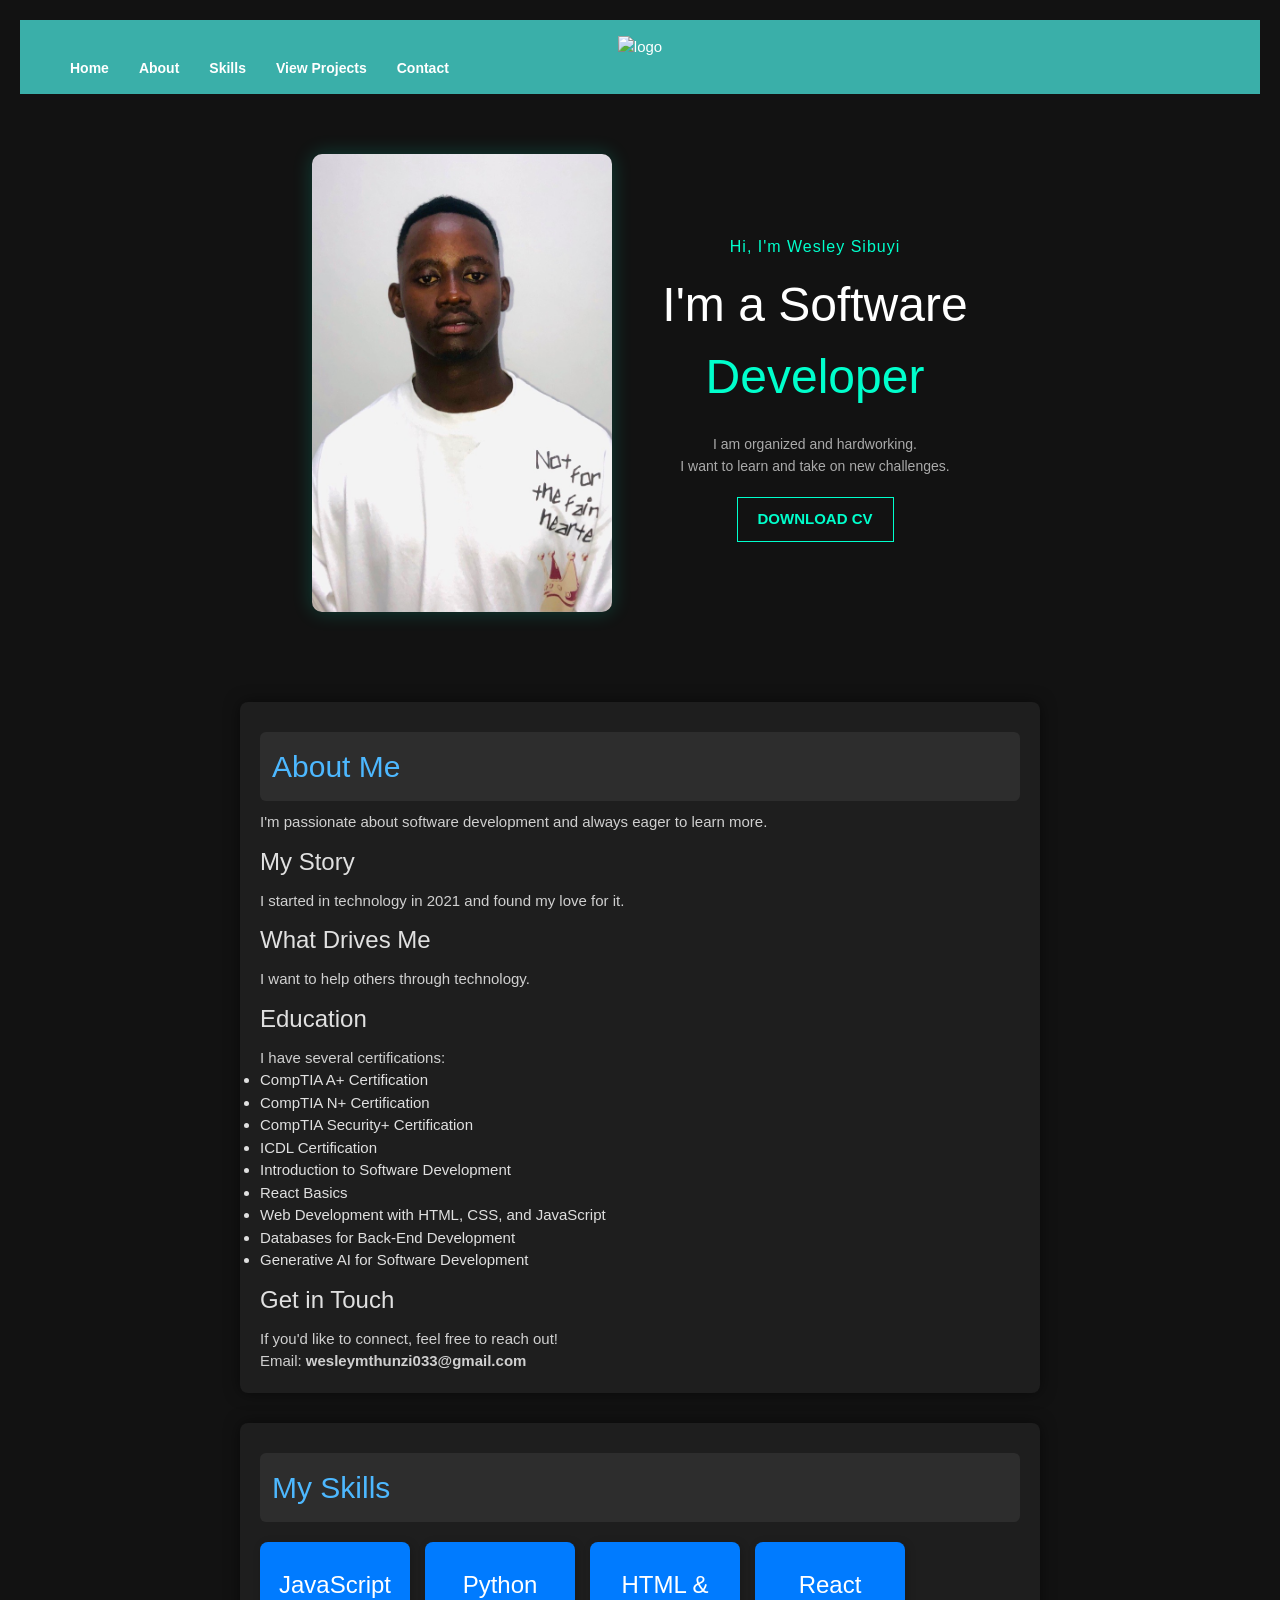
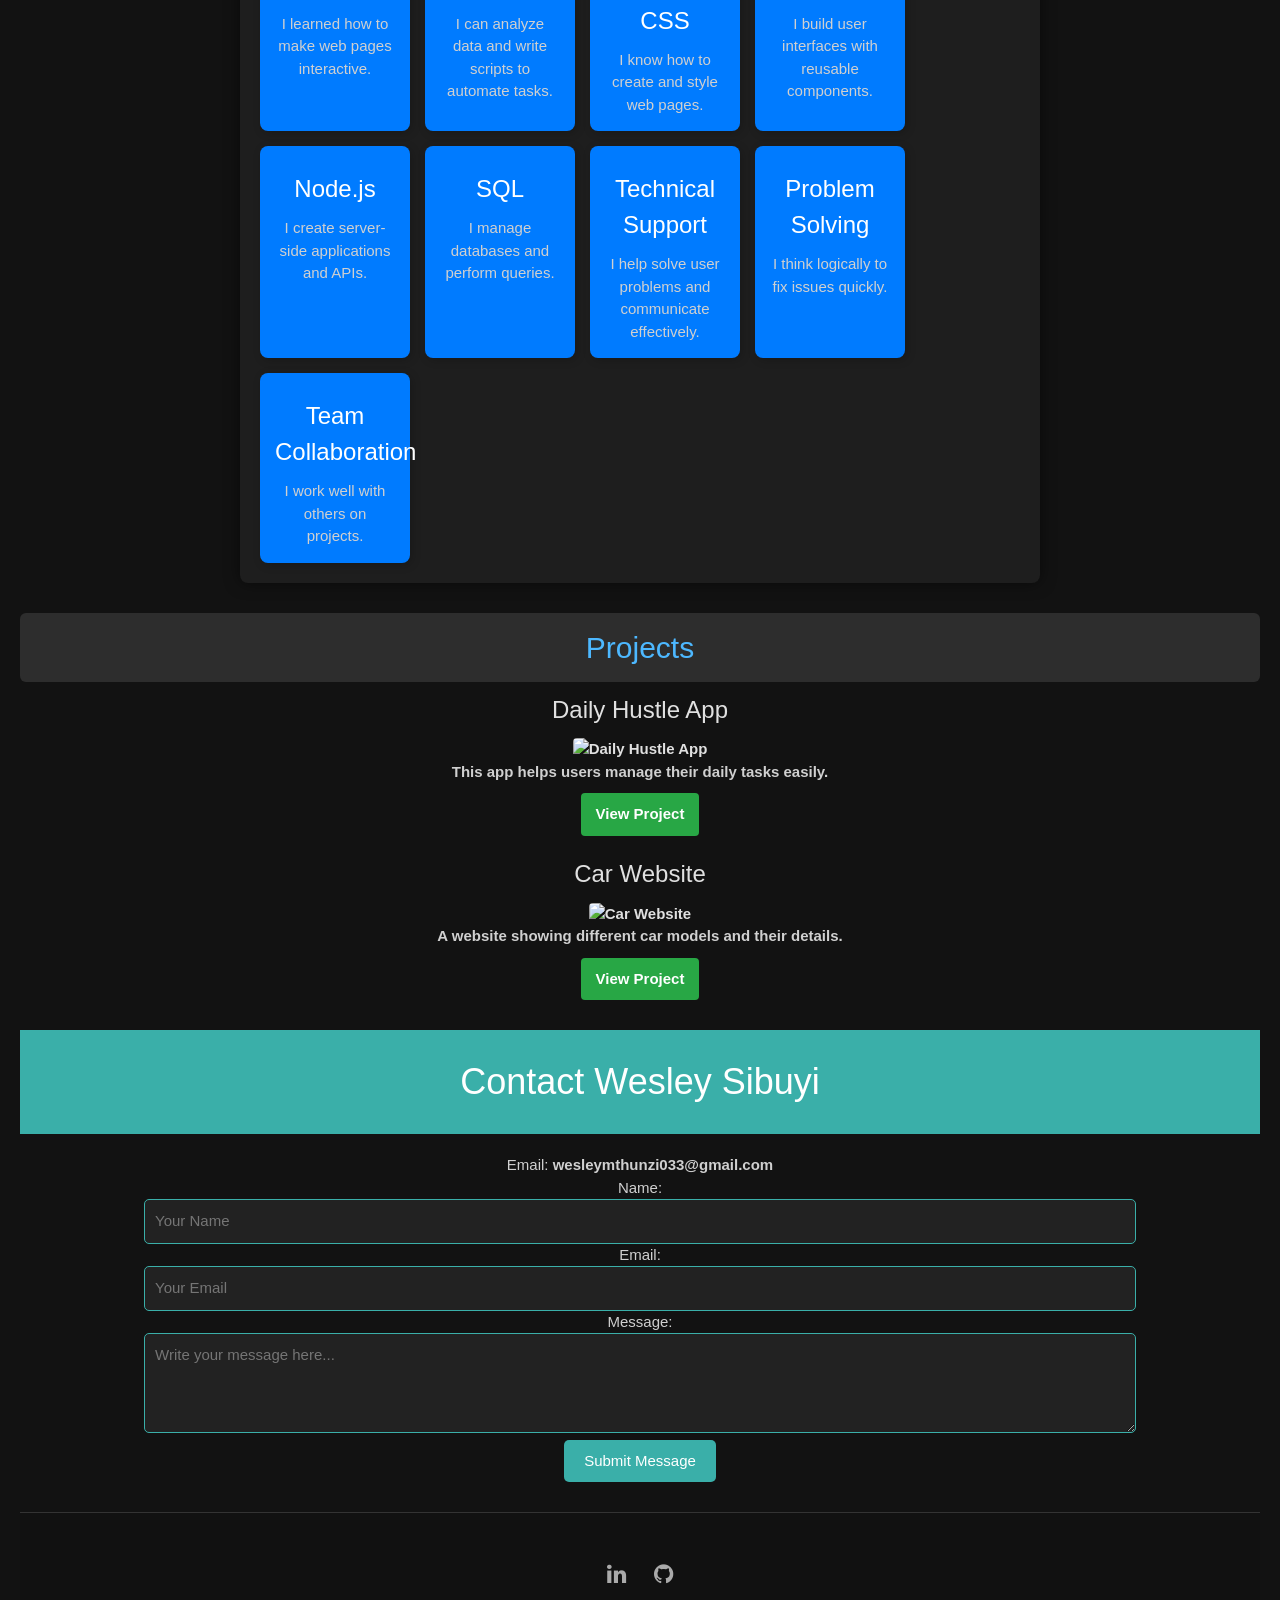
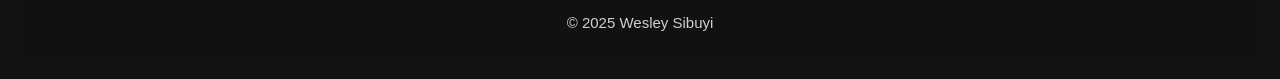
==== index.html @ 99a65510 "Add files via upload" ====
<!DOCTYPE html>
<html lang="en">
<head>
    <meta charset="UTF-8" />
    <meta name="viewport" content="width=device-width, initial-scale=1.0" />
    <title>Wesley Sibuyi - Portfolio</title>
    <link href="https://fonts.googleapis.com/css2?family=Roboto:wght@400;700&display=swap" rel="stylesheet">
    <link rel="stylesheet" href="styles.css"> <!-- Link to your external CSS file -->
    <link rel="stylesheet" href="https://www.w3schools.com/w3css/4/w3.css">
    <link rel="stylesheet" href="https://cdnjs.cloudflare.com/ajax/libs/font-awesome/4.7.0/css/font-awesome.min.css">
</head>
<body>
    <header>
        <img src="https://th.bing.com/th/id/OIP.C45sWajRyxDcqTxvgTxFawHaDx?w=343&h=178&c=7&r=0&o=7&cb=iwp1&pid=1.7&rm=3" alt="logo" class="logo" />
        <nav>
            <ul>
                <li><a href="#home">Home</a></li>
                <li><a href="#about">About</a></li>
                <li><a href="#skills">Skills</a></li>
                <li><a href="#projects">View Projects</a></li>
                <li><a href="#contact">Contact</a></li>
            </ul>
        </nav>
    </header>

    <section id="home" class="hero">
        <img src="wes.jpg" alt="Wesley Sibuyi" />
        <div class="hero-text">
            <h4>Hi, I'm Wesley Sibuyi</h4>
            <h1>I'm a Software<br><span>Developer</span></h1>
            <p>I am organized and hardworking.<br>I want to learn and take on new challenges.</p>
            <a href="Cv.pdf" class="download-btn">DOWNLOAD CV</a>
        </div>
    </section>

    <section id="about">
        <div class="container">
            <h2>About Me</h2>
            <p>I'm passionate about software development and always eager to learn more.</p>

            <h3>My Story</h3>
            <p>I started in technology in 2021 and found my love for it.</p>

            <h3>What Drives Me</h3>
            <p>I want to help others through technology.</p>

            <h3>Education</h3>
            <p>I have several certifications:</p>
            <ul>
                <li>CompTIA A+ Certification</li>
                <li>CompTIA N+ Certification</li>
                <li>CompTIA Security+ Certification</li>
                <li>ICDL Certification</li>
                <li>Introduction to Software Development</li>
                <li>React Basics</li>
                <li>Web Development with HTML, CSS, and JavaScript</li>
                <li>Databases for Back-End Development</li>
                <li>Generative AI for Software Development</li>
            </ul>

            <h3>Get in Touch</h3>
            <p>If you'd like to connect, feel free to reach out!</p>
            <p>Email: <a href="mailto:wesleymthunzi033@gmail.com">wesleymthunzi033@gmail.com</a></p>
        </div>
    </section>

    <section id="skills">
        <div class="container">
            <h2>My Skills</h2>
            <div class="skills-container">
                <div class="skill-box">
                    <h3>JavaScript</h3>
                    <p>I learned how to make web pages interactive.</p>
                </div>
                <div class="skill-box">
                    <h3>Python</h3>
                    <p>I can analyze data and write scripts to automate tasks.</p>
                </div>
                <div class="skill-box">
                    <h3>HTML & CSS</h3>
                    <p>I know how to create and style web pages.</p>
                </div>
                <div class="skill-box">
                    <h3>React</h3>
                    <p>I build user interfaces with reusable components.</p>
                </div>
                <div class="skill-box">
                    <h3>Node.js</h3>
                    <p>I create server-side applications and APIs.</p>
                </div>
                <div class="skill-box">
                    <h3>SQL</h3>
                    <p>I manage databases and perform queries.</p>
                </div>
                <div class="skill-box">
                    <h3>Technical Support</h3>
                    <p>I help solve user problems and communicate effectively.</p>
                </div>
                <div class="skill-box">
                    <h3>Problem Solving</h3>
                    <p>I think logically to fix issues quickly.</p>
                </div>
                <div class="skill-box">
                    <h3>Team Collaboration</h3>
                    <p>I work well with others on projects.</p>
                </div>
            </div>
        </div>
    </section>

    <section id="projects">
        <h2>Projects</h2>
        <div class="project">
            <a href="https://kgotlelelo15.github.io/DailyHustle/" target="_blank">
                <h3>Daily Hustle App</h3>
                <img src="https://th.bing.com/th/id/OIP._GB5ifV3t-MkgOG2MNKMRQAAAA?w=115&h=197&c=7&r=0&o=7&cb=iwp1&pid=1.7&rm=3" alt="Daily Hustle App" class="project-image" />
                <p>This app helps users manage their daily tasks easily.</p>
                <button class="view-project-btn">View Project</button>
            </a>
        </div>
        <div class="project">
            <a href="https://puleng064.github.io/ecommerce-site/" target="_blank">
                <h3>Car Website</h3>
                <img src="https://th.bing.com/th/id/OIP.34-hX2RkhgyU5Byqhzi6BgHaEn?w=254&h=180&c=7&r=0&o=7&cb=iwp1&pid=1.7&rm=3g" alt="Car Website" class="project-image" />
                <p>A website showing different car models and their details.</p>
                <button class="view-project-btn">View Project</button>
            </a>
        </div>
    </section>

    <section id="contact">
        <header>
            <h1>Contact Wesley Sibuyi</h1>
        </header>
        <div class="contact-info">
            <p>Email: <a href="mailto:wesleymthunzi033@gmail.com">wesleymthunzi033@gmail.com</a></p>
            
            <p>Name:</p>
            <input type="text" id="name" placeholder="Your Name">
            
            <p>Email:</p>
            <input type="email" id="email" placeholder="Your Email">
            
            <p>Message:</p>
            <textarea id="message" placeholder="Write your message here..."></textarea>
            <br>
            <button onclick="submitMessage()">Submit Message</button>
        </div>
    </section>

    <footer>
        <div class="social-media">
            <a href="https://www.linkedin.com/in/wesley-sibuyi-720387250/" target="_blank"><i class="fa fa-linkedin"></i></a>
            <a href="https://github.com/Bambata12/wesley" target="_blank"><i class="fa fa-github"></i></a>
        </div>
        <p>&copy; 2025 Wesley Sibuyi</p>
    </footer>

    <script>
        function submitMessage() {
            const name = document.getElementById('name').value;
            const email = document.getElementById('email').value;
            const message = document.getElementById('message').value;

            if (name && email && message) {
                alert(`Thank you, ${name}! Your message has been sent.\n\nYour message:\n${message}`);
                // Clear the input fields
                document.getElementById('name').value = '';
                document.getElementById('email').value = '';
                document.getElementById('message').value = '';
            } else {
                alert('Please fill in all fields before submitting.');
            }
        }
    </script>
</body>
</html>
---- styles.css ----
/* Global Styles */
* {
    margin: 0;
    padding: 0;
    box-sizing: border-box;
}

body {
    font-family: 'Segoe UI', Tahoma, Geneva, Verdana, sans-serif;
    background-color: #000; /* Set background to black */
    color: white; /* Ensure text is visible on black background */
    margin: 0;
    padding: 20px;
    text-align: center;
}

header {
    background: #3AAFA9;
    color: white; /* Set header text to white */
    display: flex;
    justify-content: space-between;
    align-items: center;
    padding: 1rem 50px;
}

.logo {
    width: 40px;
    height: 40px;
}

nav ul {
    display: flex;
    list-style: none;
    padding: 0;
    gap: 30px;
}

nav ul li {
    cursor: pointer;
    font-size: 14px;
    transition: color 0.3s;
}

nav ul li:hover {
    color: #00ffcc;
}

nav a {
    color: white;
    text-decoration: none;
}

h1 {
    color: white; /* Set h1 text to white */
}

h2 {
    cursor: pointer; /* Change cursor to pointer for clickable headings */
    color: #3AAFA9; /* Color for headings */
    margin-top: 20px;
}

/* Hero Section */
.hero {
    display: flex;
    justify-content: center;
    align-items: center;
    padding: 60px 50px;
    flex-wrap: wrap;
    gap: 50px;
}

.hero img {
    width: 300px;
    height: auto;
    border-radius: 10px;
    box-shadow: 0 0 20px rgba(0, 255, 204, 0.2);
}

.hero-text {
    max-width: 500px;
    text-align: center;
}

.hero-text h4 {
    color: #00ffcc;
    font-size: 16px;
    margin-bottom: 10px;
    letter-spacing: 1px;
}

.hero-text h1 {
    font-size: 48px;
    font-weight: 300;
    margin-bottom: 10px;
}

.hero-text h1 span {
    display: block;
    color: #00ffcc;
}

.hero-text p {
    margin: 20px 0;
    font-size: 14px;
    line-height: 1.6;
    color: #aaa;
}

.download-btn {
    display: inline-block;
    padding: 10px 20px;
    color: #00ffcc;
    border: 1px solid #00ffcc;
    text-decoration: none;
    font-weight: bold;
    transition: background-color 0.3s, color 0.3s;
}

.download-btn:hover {
    background-color: #00ffcc;
    color: #111;
}

.container {
    padding: 20px;
    text-align: justify;
}

.content {
    display: none; /* Initially hide content */
    padding: 10px;
    background-color: #3AAFA9;
    border-radius: 5px;
    margin-top: 10px;
}

footer {
    text-align: center;
    margin-top: 20px;
    color: #fff; /* Ensure footer text is visible */
}

.social-media {
    margin: 20px 0;
}

.social-media a {
    color: white;
    font-size: 50px; /* Increase icon size */
    margin: 0 15px;
    transition: transform 0.3s, color 0.3s;
}

.social-media a:hover {
    transform: scale(1.5); /* Scale effect on hover */
    color: #00ffcc; /* Change color on hover */
}

/* Contact Section */
.contact-info {
    margin-top: 20px;
}

input,
textarea {
    width: 80%;
    margin-top: 10px;
    padding: 10px;
    border-radius: 5px;
    border: 1px solid #3AAFA9;
    background-color: #222;
    color: white;
}

textarea {
    height: 100px;
}

button {
    background-color: #3AAFA9;
    border: none;
    color: white;
    padding: 10px 20px;
    border-radius: 5px;
    cursor: pointer;
    margin-top: 10px;
}

button:hover {
    background-color: #2a8c8a; /* Darker shade on hover */
}

/* About Section */
body {
    line-height: 1.6;
    background-color: #121212;
    color: #e0e0e0;
}

.container {
    max-width: 800px;
    margin: 20px auto;
    padding: 20px;
    background: #1e1e1e;
    box-shadow: 0 0 15px rgba(0, 0, 0, 0.5);
    border-radius: 8px;
}

section {
    margin-bottom: 30px;
}

h2 {
    color: #4db8ff;
    padding: 12px;
    background-color: #2d2d2d;
    border-radius: 6px;
    margin: 15px 0 0 0;
}

h2:hover {
    background-color: #3d3d3d;
    color: #7ac8ff;
}

.content {
    padding: 15px;
    background-color: #252525;
    border-left: 3px solid #4db8ff;
    margin-bottom: 20px;
    border-radius: 0 0 4px 4px;
}

.certification-box {
    background-color: #333333;
    padding: 12px;
    margin: 8px 0;
    border-radius: 4px;
    font-size: 0.9em;
    border-left: 2px solid #4db8ff;
}

a {
    text-decoration: none;
    color: #4db8ff;
    font-weight: bold;
    transition: color 0.2s;
}

a:hover {
    color: #7ac8ff;
    text-decoration: underline;
}

footer {
    text-align: center;
    padding: 25px;
    background-color: #111111;
    color: #aaaaaa;
    margin-top: 30px;
    border-top: 1px solid #333;
}

.social-media a {
    color: #aaaaaa;
    margin: 0 12px;
    font-size: 1.5em;
    transition: color 0.3s;
}

.social-media a:hover {
    color: #4db8ff;
}

p {
    color: #d0d0d0;
}

/* Skills Section */
.skills-container {
    display: flex;
    flex-wrap: wrap;
    gap: 15px; /* Increased space between boxes */
    margin-top: 20px;
}

.skill-box {
    background-color: #007bff; /* Blue background */
    color: white; /* White text */
    border-radius: 8px;
    padding: 15px;
    width: 150px; /* Adjust width as needed */
    text-align: center;
    box-shadow: 2px 2px 10px rgba(0, 0, 0, 0.2);
    transition: transform 0.2s; /* Smooth scaling */
}

.skill-box:hover {
    transform: scale(1.05); /* Scale up on hover */
}

.project {
    margin-bottom: 20px;
}

.project a {
    text-decoration: none;
    color: inherit; /* Inherit color from parent */
}

.project-image {
    width: auto; /* Maintain original width */
    height: 100px; /* Set a fixed height */
    max-width: 100%; /* Responsive scaling */
    border-radius: 4px;
}

.view-project-btn {
    display: inline-block;
    margin-top: 10px;
    padding: 10px 15px;
    background-color: #28a745; /* Green background */
    color: white;
    border: none;
    border-radius: 4px;
    text-decoration: none;
    text-align: center;
    transition: background-color 0.3s;
}

.view-project-btn:hover {
    background-color: #218838; /* Darker green on hover */
}
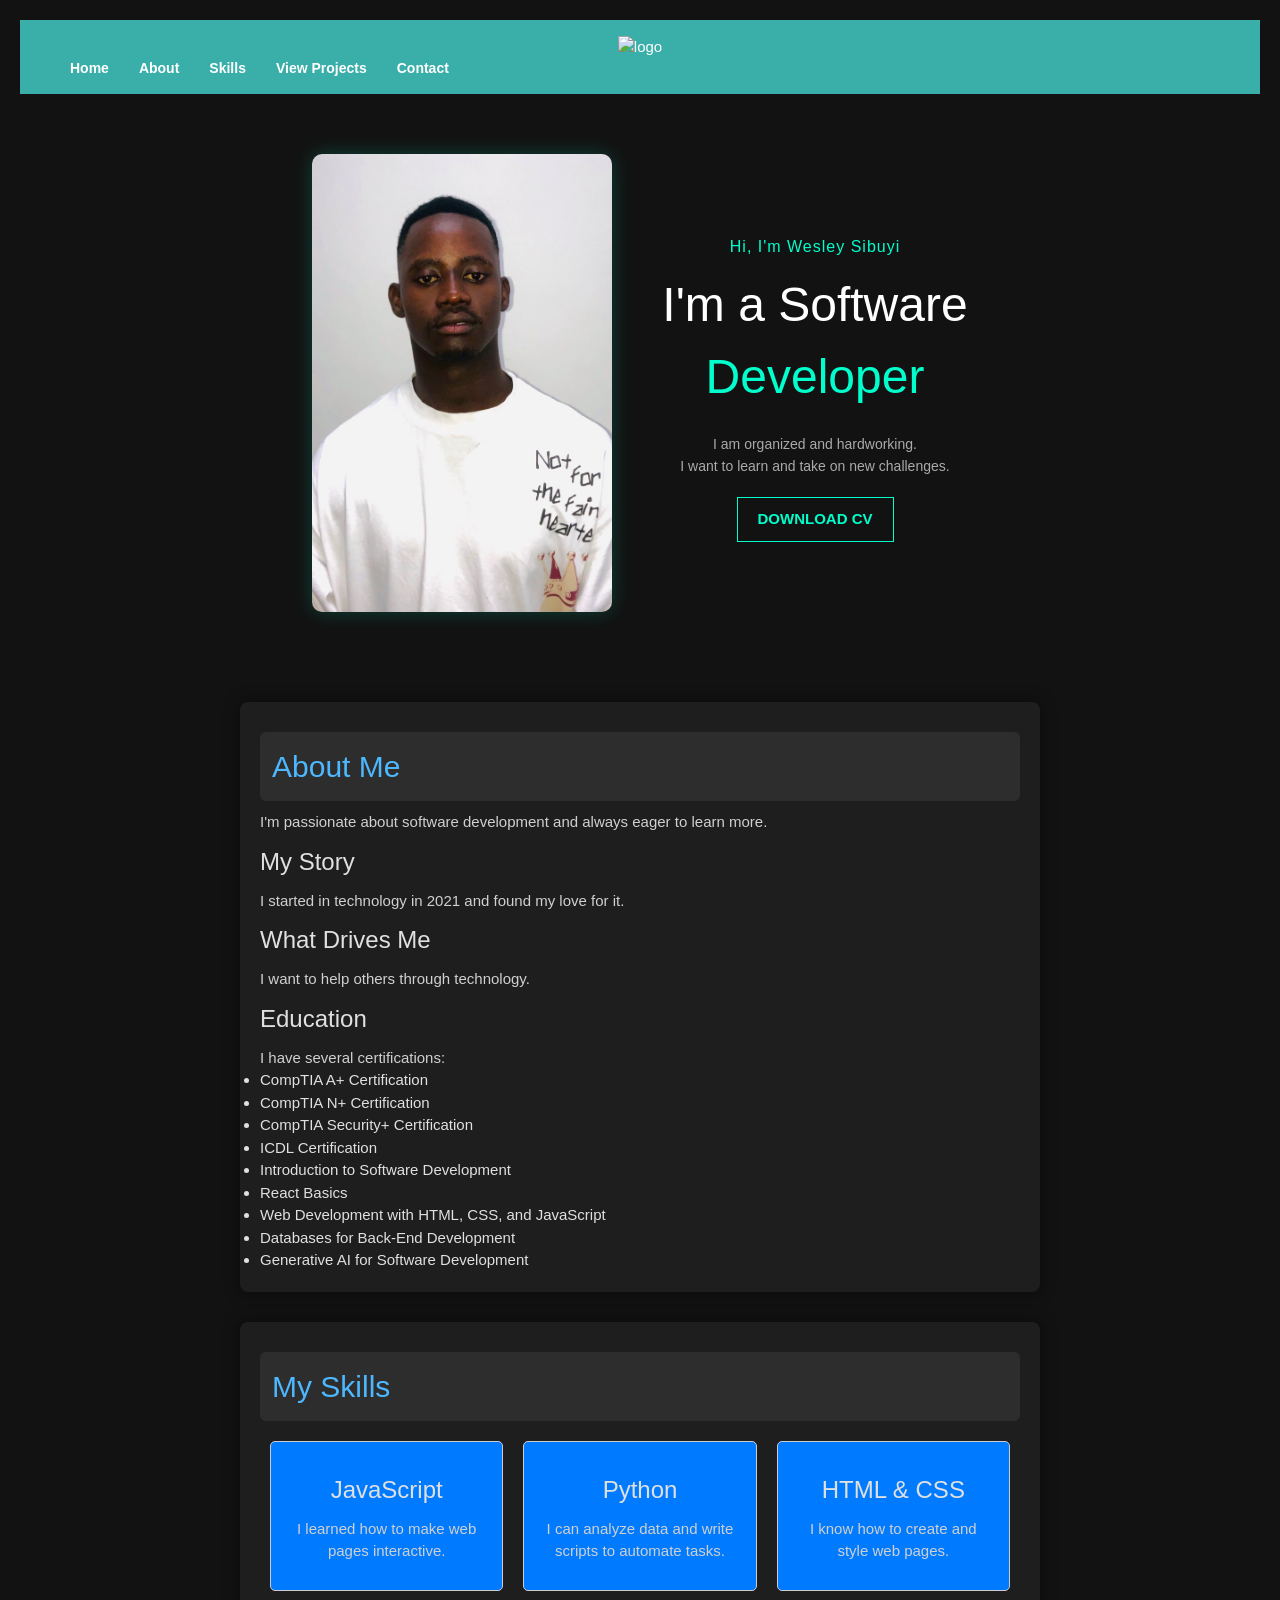
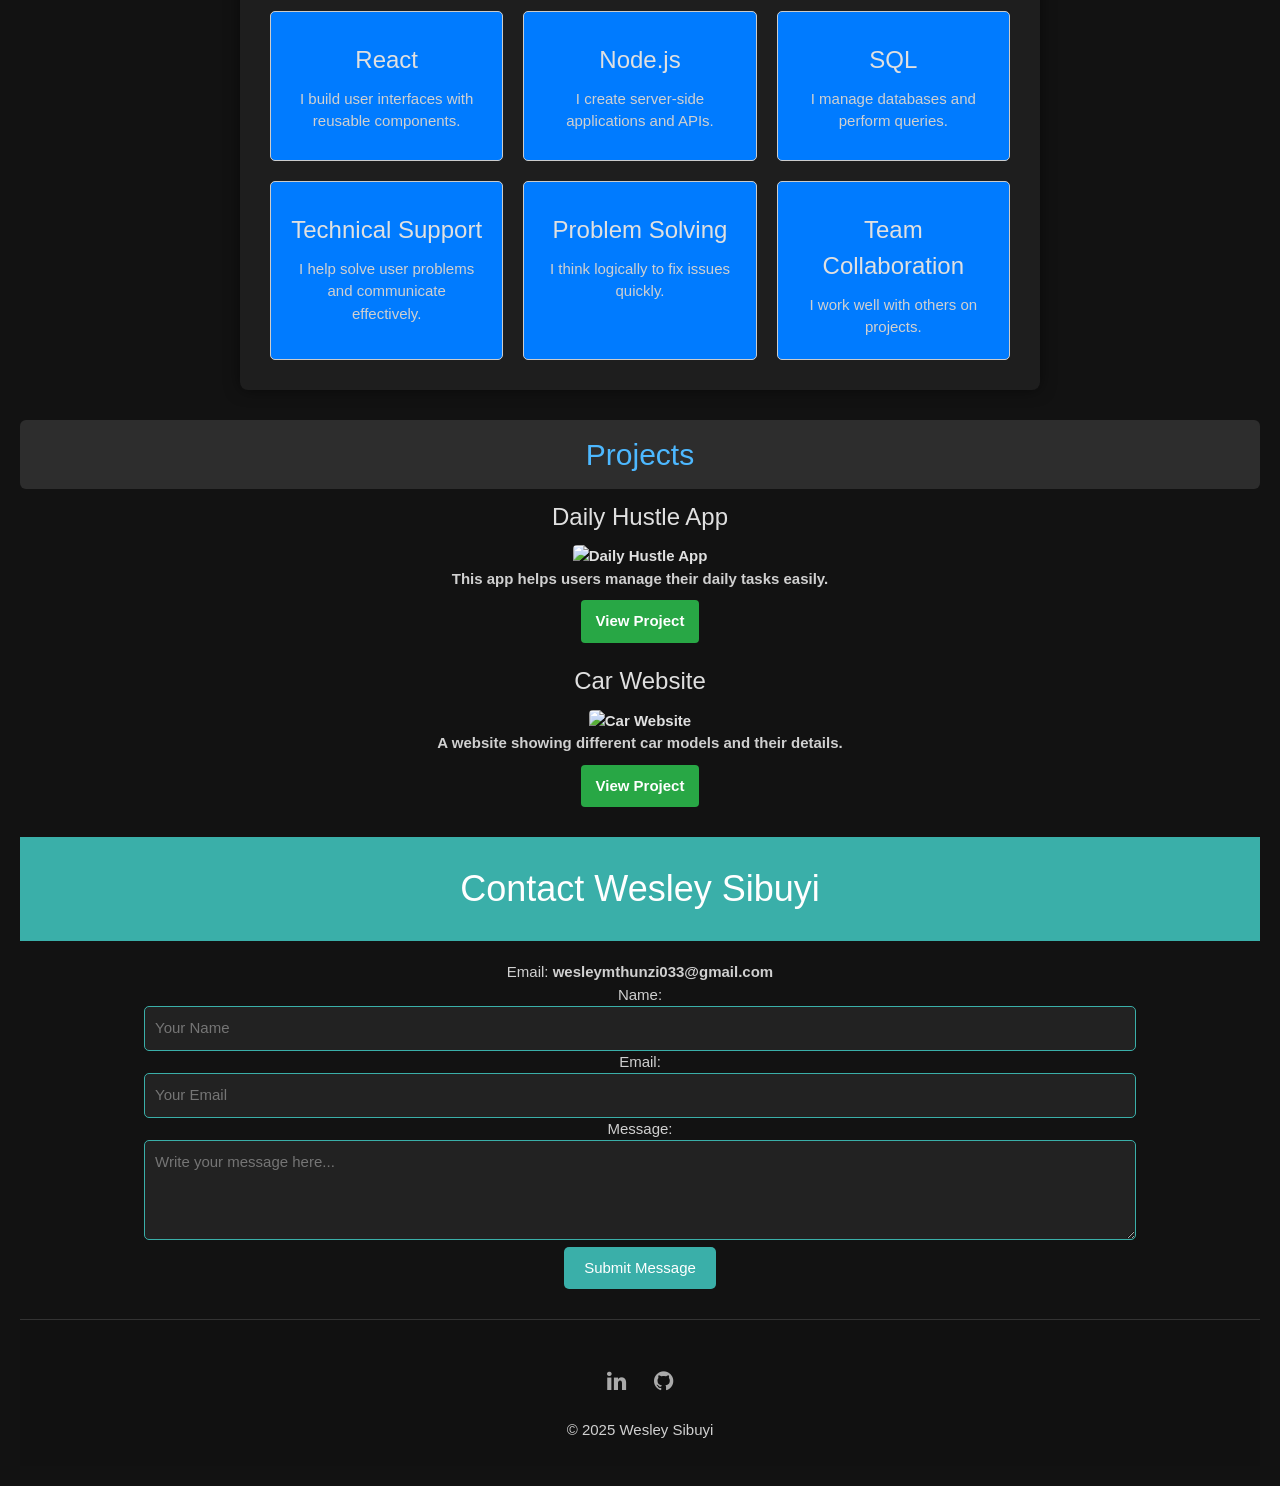
==== commit f274046e: "Update index.html" ====
--- a/index.html
+++ b/index.html
@@ -57,10 +57,6 @@
                 <li>Databases for Back-End Development</li>
                 <li>Generative AI for Software Development</li>
             </ul>
-
-            <h3>Get in Touch</h3>
-            <p>If you'd like to connect, feel free to reach out!</p>
-            <p>Email: <a href="mailto:wesleymthunzi033@gmail.com">wesleymthunzi033@gmail.com</a></p>
         </div>
     </section>
 
@@ -174,4 +170,4 @@
         }
     </script>
 </body>
-</html>+</html>
--- a/styles.css
+++ b/styles.css
@@ -281,19 +281,19 @@
 .skills-container {
     display: flex;
     flex-wrap: wrap;
-    gap: 15px; /* Increased space between boxes */
-    margin-top: 20px;
+    justify-content: space-between;
 }
 
 .skill-box {
-    background-color: #007bff; /* Blue background */
-    color: white; /* White text */
-    border-radius: 8px;
-    padding: 15px;
-    width: 150px; /* Adjust width as needed */
-    text-align: center;
-    box-shadow: 2px 2px 10px rgba(0, 0, 0, 0.2);
-    transition: transform 0.2s; /* Smooth scaling */
+    flex: 1 1 30%; /* Adjusts size */
+    margin: 10px; /* Space between boxes */
+    padding: 20px; /* Inner padding */
+    box-sizing: border-box; /* Includes padding in width/height */
+    background-color: #007bff; /* Background color */
+    text-align: center; /* Center text */
+    border: 1px solid #ccc; /* Border */
+    border-radius: 5px; /* Rounded corners */
+    min-height: 150px; /* Minimum height for uniformity */
 }
 
 .skill-box:hover {
@@ -331,4 +331,4 @@
 
 .view-project-btn:hover {
     background-color: #218838; /* Darker green on hover */
-}+}
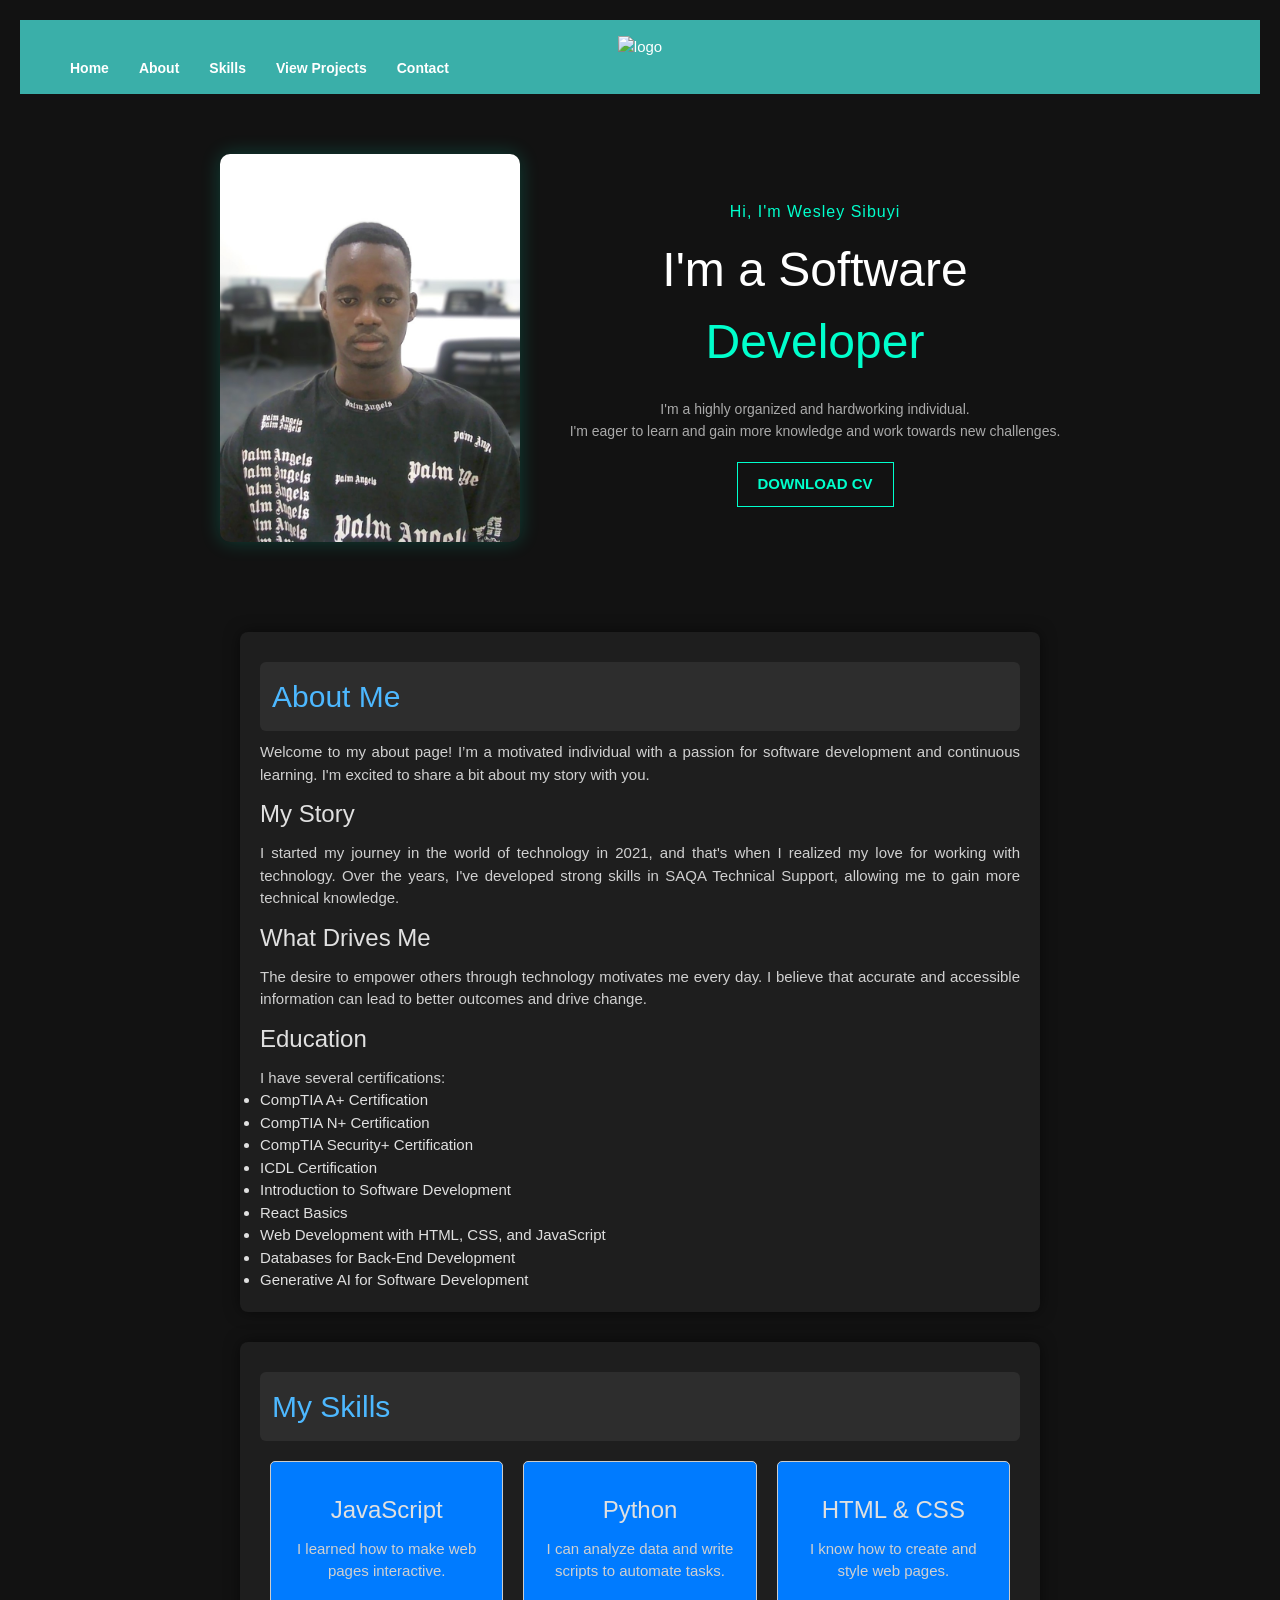
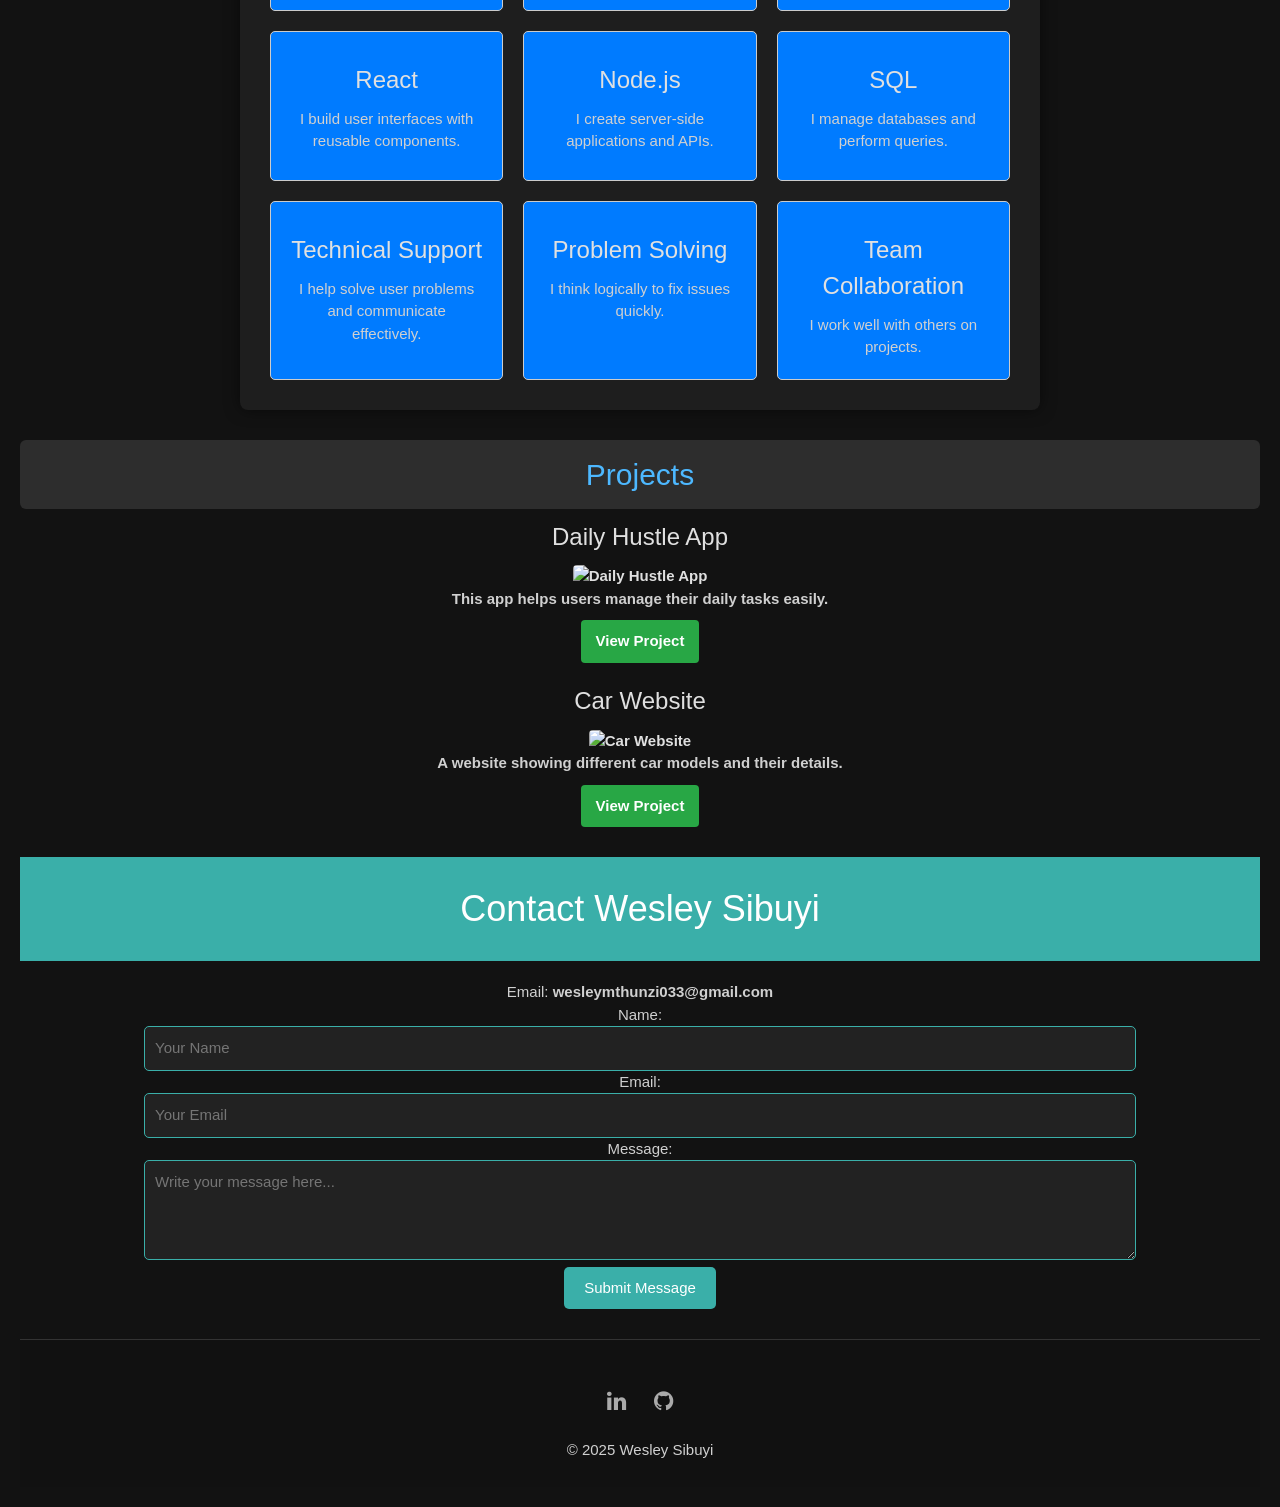
==== commit cd59e4ef: "Update index.html" ====
--- a/index.html
+++ b/index.html
@@ -28,7 +28,7 @@
         <div class="hero-text">
             <h4>Hi, I'm Wesley Sibuyi</h4>
             <h1>I'm a Software<br><span>Developer</span></h1>
-            <p>I am organized and hardworking.<br>I want to learn and take on new challenges.</p>
+           <p>I'm a highly organized and hardworking individual.<br>I'm eager to learn and gain more knowledge and work towards new challenges.</p>
             <a href="Cv.pdf" class="download-btn">DOWNLOAD CV</a>
         </div>
     </section>
@@ -36,13 +36,11 @@
     <section id="about">
         <div class="container">
             <h2>About Me</h2>
-            <p>I'm passionate about software development and always eager to learn more.</p>
-
+             <p>Welcome to my about page! I’m a motivated individual with a passion for software development and continuous learning. I'm excited to share a bit about my story with you.</p>
             <h3>My Story</h3>
-            <p>I started in technology in 2021 and found my love for it.</p>
-
+            <p>I started my journey in the world of technology in 2021, and that's when I realized my love for working with technology. Over the years, I've developed strong skills in SAQA Technical Support, allowing me to gain more technical knowledge.</p>
             <h3>What Drives Me</h3>
-            <p>I want to help others through technology.</p>
+          <p>The desire to empower others through technology motivates me every day. I believe that accurate and accessible information can lead to better outcomes and drive change.</p>
 
             <h3>Education</h3>
             <p>I have several certifications:</p>
